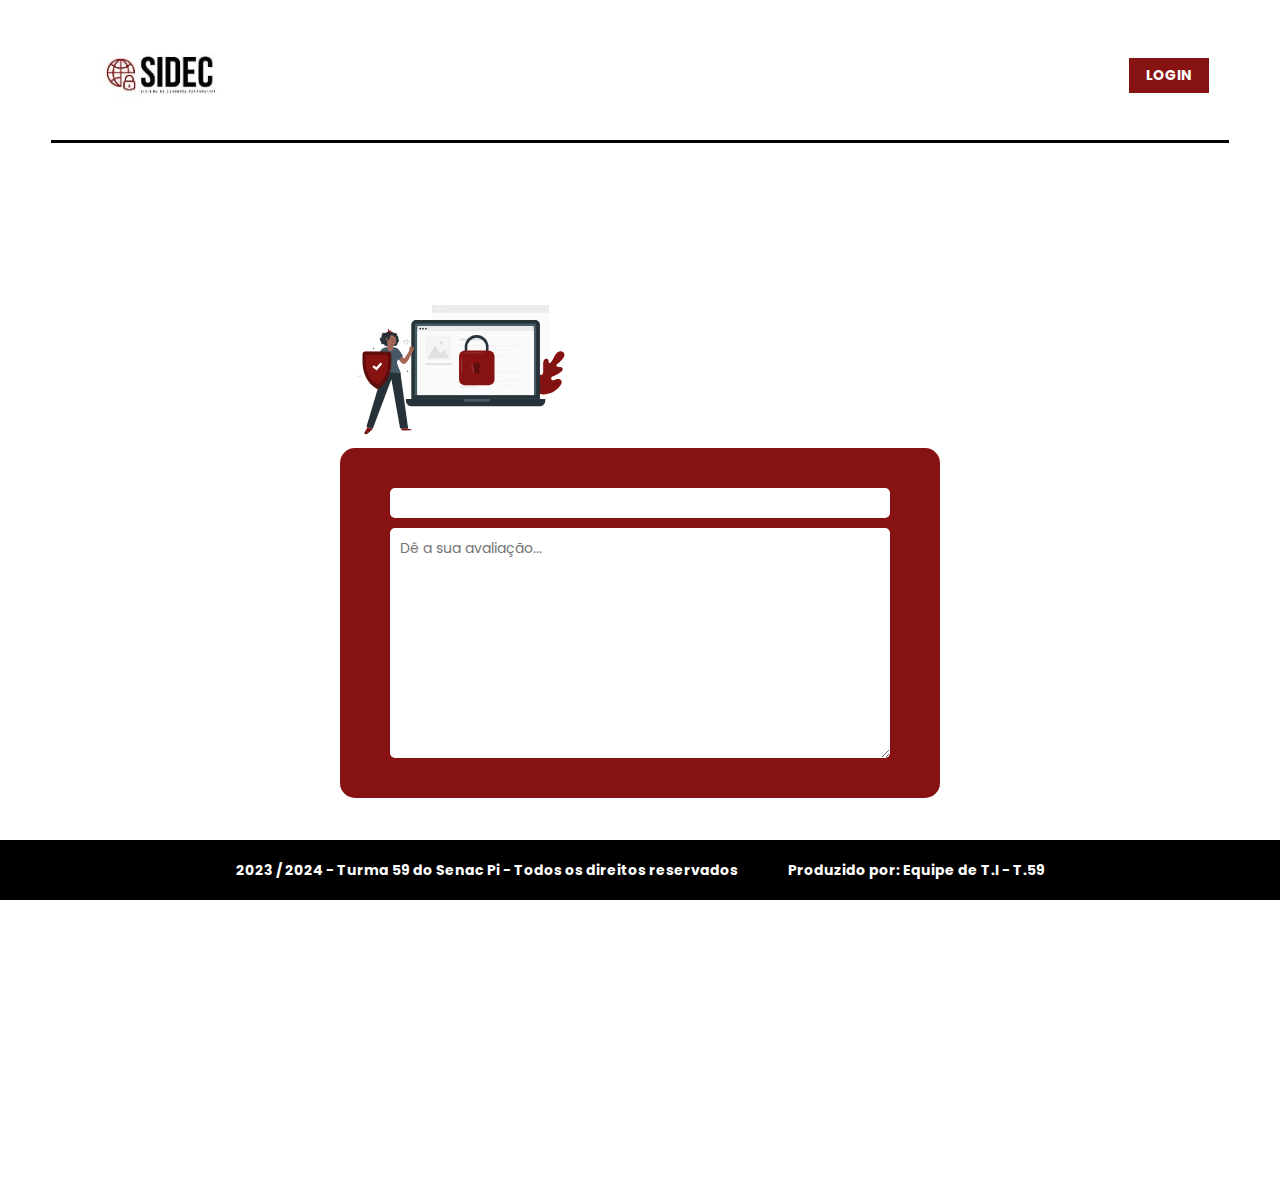
==== index.html @ aebb9f64 "index" ====
<!DOCTYPE html>
<html lang="pt-br">
<head>
    <link rel="preconnect" href="https://fonts.googleapis.com">
    <link rel="preconnect" href="https://fonts.gstatic.com" crossorigin>
    <meta charset="UTF-8">
    <meta name="viewport" content="width=device-width, initial-scale=1.0">

    <link rel="stylesheet" href="style.css">

    <link href="https://fonts.googleapis.com/css2?family=Poppins:ital,wght@0,100;0,200;0,300;0,400;0,500;0,600;0,700;0,800;0,900;1,100;1,200;1,300;1,400;1,500;1,600;1,700;1,800;1,900&display=swap" rel="stylesheet">

    <title>Projeto Senac</title>
</head>
<body>

        <nav>
            <img src="assets/Sem título.jpeg" alt="">
            <a href="page-2.html"><button>LOGIN</button></a>
        </nav>

    <main>
            <div class="conteiner">
                <img src="assets/Safe-pana.svg" alt="">
                
                <div class="box">
                    <form action="form">
                        <input type="text" placeholder="Digite o código da sua empresa..." required>
                        <textarea name="" id="" cols="30" rows="10" placeholder="Dê a sua avaliação..." required></textarea>
                    </form>
                </div>
            </div>
    </main>

    <footer>
        <p>2023 / 2024 - Turma 59 do Senac Pi - Todos os direitos reservados</p>

        <p>Produzido por: Equipe de T.I - T.59</p>
    </footer>

</body>
</html>
---- style.css ----
* {
    margin: 0;
    padding: 0;
    box-sizing: border-box;
    -webkit-font-smoothing: antialiased;
}

:root {
    font-size: 62.5%;
}

body, button {
    font-family: "Poppins", sans-serif;
}

.page-top {
    width: 100%;
    height: 6rem;
    background: #861312;
    color: #fff;

    display: flex;
    justify-content: center;
    align-items: center;
}

.conteiner {
    height: 100vh;
}

.box-page2{
    width: 45rem;
    height: 45rem;

    display: flex;
    flex-direction: column;
    align-items: center;

 
    margin: 14rem auto ;

    background: #861312;

    border-radius: 2rem;
    padding: 4rem;
}

#image-second-page  {
    width: 20rem;

    border-radius: 0.5rem;
}

#second-page {
    display: flex;

    flex-direction: column;
    gap: 1.9rem;
    margin-top: 4rem;
}

.input-wrapper {
    display: flex;
    flex-direction: column;
    gap: 0.5rem;
}


.input-wrapper-first input, #button {
    background: #000;
    color: #fff;
    font-weight: bold;

    
    height: 5.5rem;
    width: 37rem;
    
    border-radius: 1rem;
    border: none;
    
    padding: 0 2rem;
}

a {
    text-decoration: none;
}

input::placeholder {
    font-size: 1.5rem;
    color: #fff;
    font-weight: bold;
}

label {
    color: #fff;
    font-size: 1.5rem;
    font-weight: bold;
} 


 #button {
    width: 10rem;
    margin-top: 2rem;

    cursor: pointer;

    color: #fff;
    font-size: 1.4rem;

    display: flex;
    justify-content: center;
    align-items: center;
    
}

#button:hover {
    color: #861312 ;
}    

footer {

    height: 6rem;
    width: 100%;
    position: absolute;
    bottom: 0;
    left: 0;

    background: #000;
    color: #fff;
    font-size: 1.4rem ;
    font-weight: bold;

    display: flex;
    justify-content: center;
    align-items: center;
    gap: 5rem;
}


/* Estilização Segunda página */

nav {
    width: 92%;
    margin: auto;

    display: flex;
    justify-content: space-between;
    align-items: center;

    margin-bottom: 14rem;
    padding: 3rem 2rem 2rem 2rem;

    border-bottom: 3px solid #000;
}

nav button {
    background: #861312;

    color: #fff;
    font-size: 1.4rem;
    font-weight: bold;

    width: 8rem;
    height: 3.5rem;
    border: none;

    cursor: pointer;
}

nav img {
    width: 18rem;
}

nav button:hover {
    color: #861312;
}

.box {
    width: 60rem;
    height: 35rem;
    border-radius: 1.5rem;

    background: #861312;

    display: flex;
    justify-content: center;
    align-items: center;

    
}

form {
    display: flex;
    flex-direction: column;   
    justify-content: center;
    align-items: center;

    gap: 1rem;

}

input {
    width: 50rem;
    height: 3rem;

    font-size: 1.4rem;
    font-family: "Poppins", sans-serif;
    padding: 1rem;

    border: none;
    border-radius: 0.5rem;
}

textarea {
    width: 50rem;

    font-size: 1.4rem;
    font-family: "Poppins", sans-serif;

    padding: 1rem;

    border: none;
    border-radius: 0.5rem;
}

img {
    width: 40%;
}

main {
    display: flex;
    flex-direction: row;
    justify-content: center;
    align-items: center;

    gap: 20rem;
}


/* Estilizacao 3 tela */

table {
    width: 100%;
    margin-top: 1rem;

    border-spacing: 1.2rem;
}

table, th, tr {
    height: 8rem;
    text-align: center;
    
    font-size: 1.4rem;
}

th {
    font-size: 1.5rem;
    background: #861312;
    color: #fff;

    padding: 1rem;
}

tr {
    background: #b9b9b9;
}

.first-cel {
    background: #838383;
}

.second-cel {
    width: 110rem;

    padding-inline: 5rem;
    text-align: justify;
}
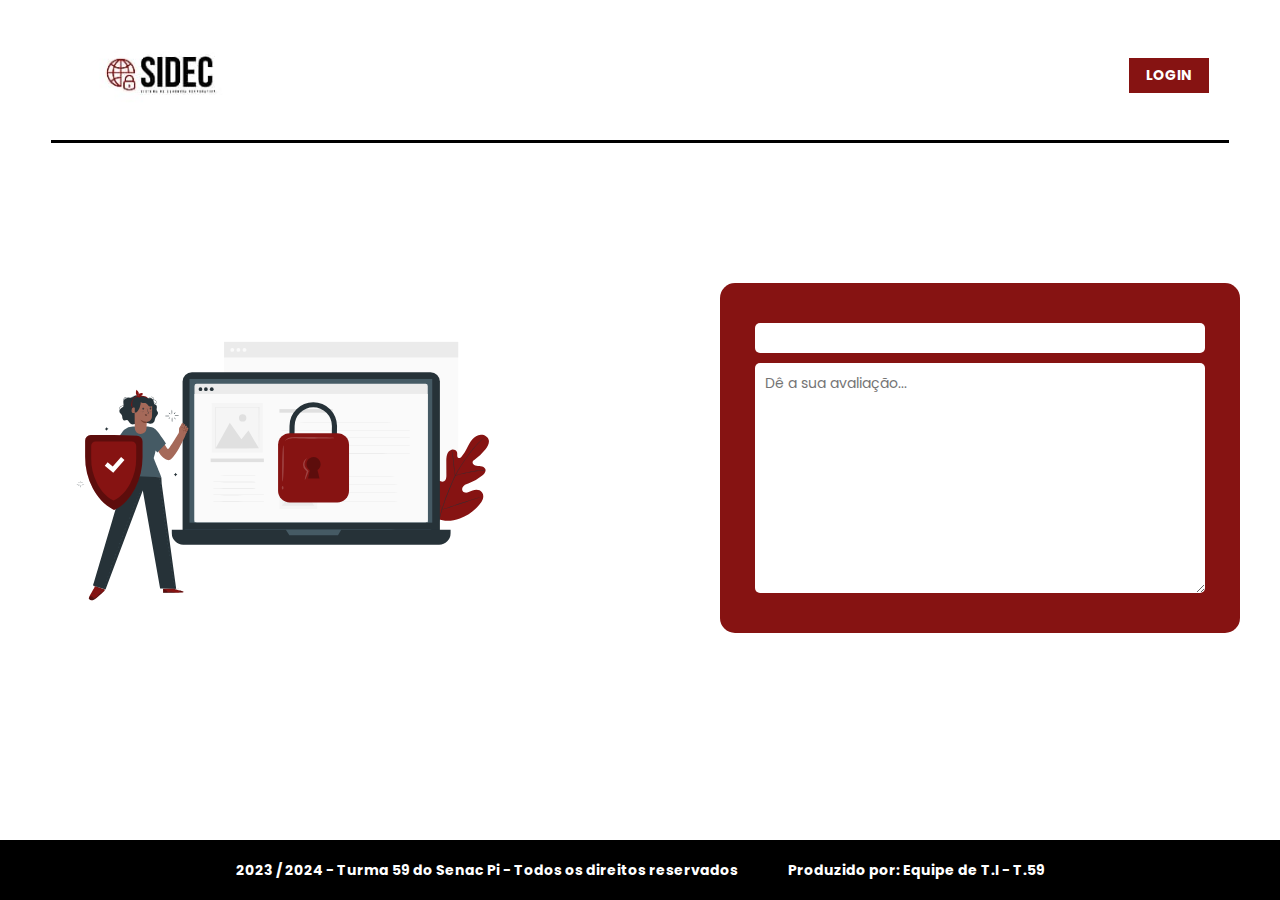
==== commit df97240b: "padding" ====
--- a/index.html
+++ b/index.html
@@ -19,19 +19,16 @@
             <a href="page-2.html"><button>LOGIN</button></a>
         </nav>
 
-    <main>
-            <div class="conteiner">
-                <img src="assets/Safe-pana.svg" alt="">
-                
-                <div class="box">
-                    <form action="form">
-                        <input type="text" placeholder="Digite o código da sua empresa..." required>
-                        <textarea name="" id="" cols="30" rows="10" placeholder="Dê a sua avaliação..." required></textarea>
-                    </form>
-                </div>
-            </div>
-    </main>
-
+                <main>
+                    <img src="assets/Safe-pana.svg" alt="">
+                    
+                    <div class="box">
+                        <form action="form">
+                            <input type="text" placeholder="Digite o código da sua empresa..." required>
+                            <textarea name="" id="" cols="30" rows="10" placeholder="Dê a sua avaliação..." required></textarea>
+                        </form>
+                    </div>
+                </main>
     <footer>
         <p>2023 / 2024 - Turma 59 do Senac Pi - Todos os direitos reservados</p>
 
--- a/style.css
+++ b/style.css
@@ -200,7 +200,7 @@
 }
 
 input {
-    width: 50rem;
+    width: 45rem;
     height: 3rem;
 
     font-size: 1.4rem;
@@ -212,7 +212,7 @@
 }
 
 textarea {
-    width: 50rem;
+    width: 45rem;
 
     font-size: 1.4rem;
     font-family: "Poppins", sans-serif;
@@ -234,6 +234,9 @@
     align-items: center;
 
     gap: 20rem;
+
+    padding-inline: 4rem;
+
 }
 
 
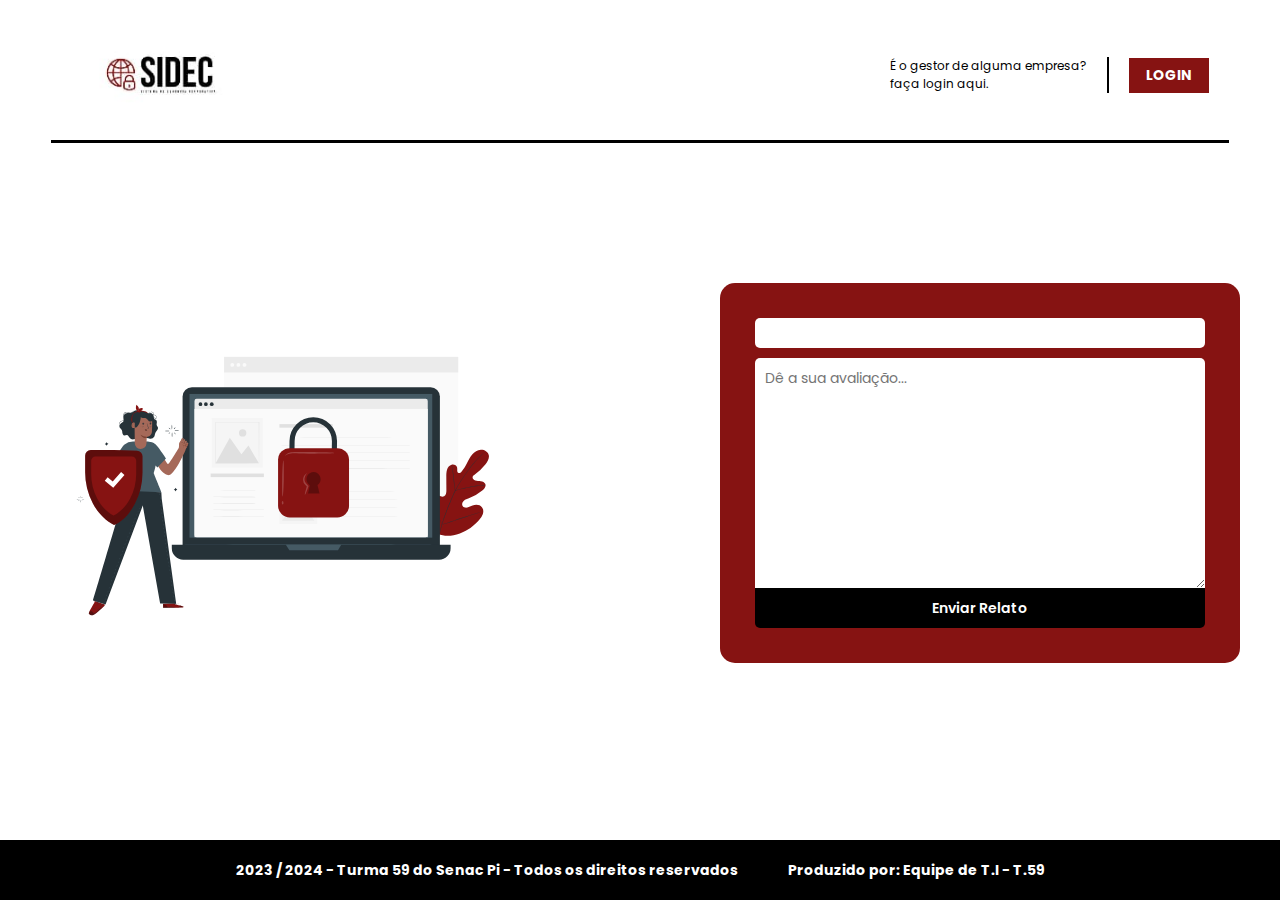
==== commit c1194c73: "att nova" ====
--- a/index.html
+++ b/index.html
@@ -16,7 +16,10 @@
 
         <nav>
             <img src="assets/Sem título.jpeg" alt="">
-            <a href="page-2.html"><button>LOGIN</button></a>
+            <div class="login">
+                <p>É o gestor de alguma empresa?<br>faça login aqui.</p>
+                <a href="page-2.html"><button>LOGIN</button></a>
+            </div>
         </nav>
 
                 <main>
@@ -25,7 +28,12 @@
                     <div class="box">
                         <form action="form">
                             <input type="text" placeholder="Digite o código da sua empresa..." required>
-                            <textarea name="" id="" cols="30" rows="10" placeholder="Dê a sua avaliação..." required></textarea>
+                           
+                            <div class="text-area">
+                                <textarea name="" id="" cols="30" rows="10" placeholder="Dê a sua avaliação..." required></textarea>
+                                <input id="form-submit" type="submit" value="Enviar Relato">
+                            </div>
+
                         </form>
                     </div>
                 </main>
--- a/style.css
+++ b/style.css
@@ -9,9 +9,153 @@
     font-size: 62.5%;
 }
 
+@media (max-width: 500px ) {
+    main {
+        flex-direction: column;
+    }
+}
+
 body, button {
     font-family: "Poppins", sans-serif;
-}
+
+}
+
+/* Estilização Primeira página */
+
+nav {
+    width: 92%;
+    margin: auto;
+
+    display: flex;
+    justify-content: space-between;
+    align-items: center;
+
+    margin-bottom: 14rem;
+    padding: 3rem 2rem 2rem 2rem;
+
+    border-bottom: 3px solid #000;
+}
+
+nav .login {
+    display: flex;
+    align-items: center;
+    gap: 2rem;
+}
+
+.login p {
+    font-size: 1.2rem;
+    padding-right: 2rem;
+    border-right: 2px solid black;
+}
+
+nav button {
+    background: #861312;
+
+    color: #fff;
+    font-size: 1.4rem;
+    font-weight: bold;
+
+    width: 8rem;
+    height: 3.5rem;
+    border: none;
+
+    cursor: pointer;
+}
+
+nav img {
+    width: 18rem;
+}
+
+nav button:hover {
+    color: #861312;
+}
+
+.box {
+    width: 60rem;
+    height: 38rem;
+    border-radius: 1.5rem;
+
+    background: #861312;
+
+    display: flex;
+    justify-content: center;
+    align-items: center;
+
+    
+}
+
+form {
+    display: flex;
+    flex-direction: column;   
+    justify-content: center;
+    align-items: center;
+
+    gap: 1rem;
+
+}
+
+input {
+    width: 45rem;
+    height: 3rem;
+
+    font-size: 1.4rem;
+    font-family: "Poppins", sans-serif;
+    padding: 1rem;
+
+    border: none;
+    border-radius: 0.5rem;
+}
+
+textarea {
+    width: 45rem;
+
+    font-size: 1.4rem;
+    font-family: "Poppins", sans-serif;
+
+    padding: 1rem;
+
+    border: none;
+    border-radius: 0.5rem 0.5rem 0 0 ;
+}
+
+.text-area {
+    display: flex;
+    flex-direction: column;
+}
+
+#form-submit {
+    background: #000;
+
+    color: #fff;
+    font-weight: 600;
+
+    cursor: pointer;
+    height: 4rem;
+    border-radius: 0 0 0.5rem 0.5rem;
+}
+
+/* .submit-form {
+    background: #000;
+    height: 4rem;
+    width: 100%;
+} */
+
+img {
+    width: 40%;
+}
+
+main {
+    display: flex;
+    flex-direction: row;
+    justify-content: center;
+    align-items: center;
+
+    gap: 20rem;
+
+    padding-inline: 4rem;
+}
+
+/* Estilizacao 2 pagina */
 
 .page-top {
     width: 100%;
@@ -137,120 +281,20 @@
 }
 
 
-/* Estilização Segunda página */
-
-nav {
-    width: 92%;
-    margin: auto;
-
-    display: flex;
-    justify-content: space-between;
-    align-items: center;
-
-    margin-bottom: 14rem;
-    padding: 3rem 2rem 2rem 2rem;
-
-    border-bottom: 3px solid #000;
-}
-
-nav button {
-    background: #861312;
-
-    color: #fff;
-    font-size: 1.4rem;
-    font-weight: bold;
-
-    width: 8rem;
-    height: 3.5rem;
-    border: none;
-
-    cursor: pointer;
-}
-
-nav img {
-    width: 18rem;
-}
-
-nav button:hover {
-    color: #861312;
-}
-
-.box {
-    width: 60rem;
-    height: 35rem;
-    border-radius: 1.5rem;
-
-    background: #861312;
-
-    display: flex;
-    justify-content: center;
-    align-items: center;
-
-    
-}
-
-form {
-    display: flex;
-    flex-direction: column;   
-    justify-content: center;
-    align-items: center;
-
-    gap: 1rem;
-
-}
-
-input {
-    width: 45rem;
-    height: 3rem;
-
-    font-size: 1.4rem;
-    font-family: "Poppins", sans-serif;
-    padding: 1rem;
-
-    border: none;
-    border-radius: 0.5rem;
-}
-
-textarea {
-    width: 45rem;
-
-    font-size: 1.4rem;
-    font-family: "Poppins", sans-serif;
-
-    padding: 1rem;
-
-    border: none;
-    border-radius: 0.5rem;
-}
-
-img {
-    width: 40%;
-}
-
-main {
-    display: flex;
-    flex-direction: row;
-    justify-content: center;
-    align-items: center;
-
-    gap: 20rem;
-
-    padding-inline: 4rem;
-
-}
 
 
 /* Estilizacao 3 tela */
+
 
 table {
     width: 100%;
-    margin-top: 1rem;
+    padding: 1rem 0 1rem 0;
 
     border-spacing: 1.2rem;
 }
 
 table, th, tr {
-    height: 8rem;
+    height: 7.5rem;
     text-align: center;
     
     font-size: 1.4rem;
@@ -268,12 +312,16 @@
     background: #b9b9b9;
 }
 
+td {
+    padding: 1rem;
+}
+
 .first-cel {
     background: #838383;
 }
 
 .second-cel {
-    width: 110rem;
+    width: 100rem;
 
     padding-inline: 5rem;
     text-align: justify;
